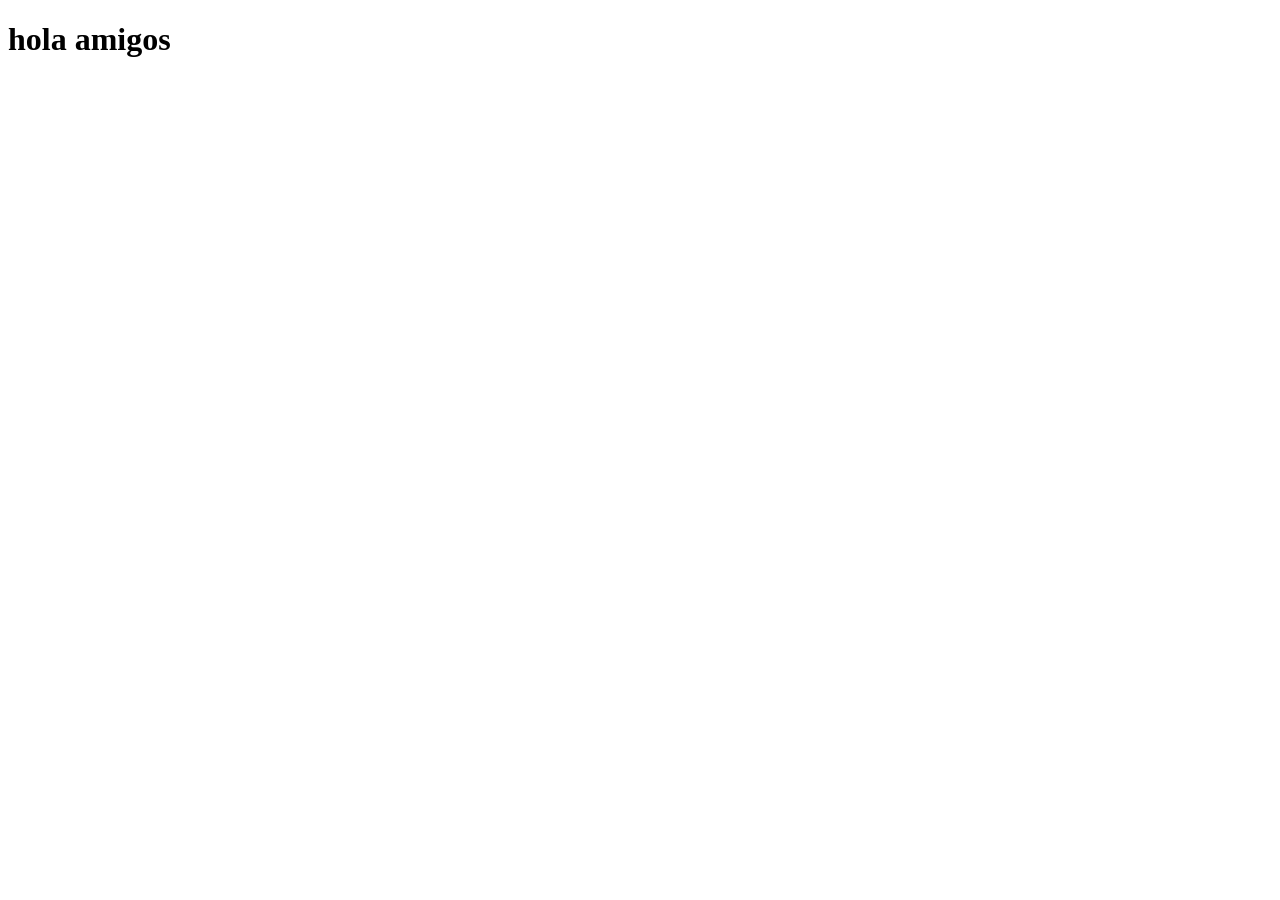
==== index.html @ ab9dc367 "Create index.html" ====
<!DOCTYPE html>
<html lang="en">
<head>
    <meta charset="UTF-8">
    <meta name="viewport" content="width=device-width, initial-scale=1.0">
    <title>Document</title>
</head>
<body>
    <h1> hola amigos </h1>
    
</body>
</html>
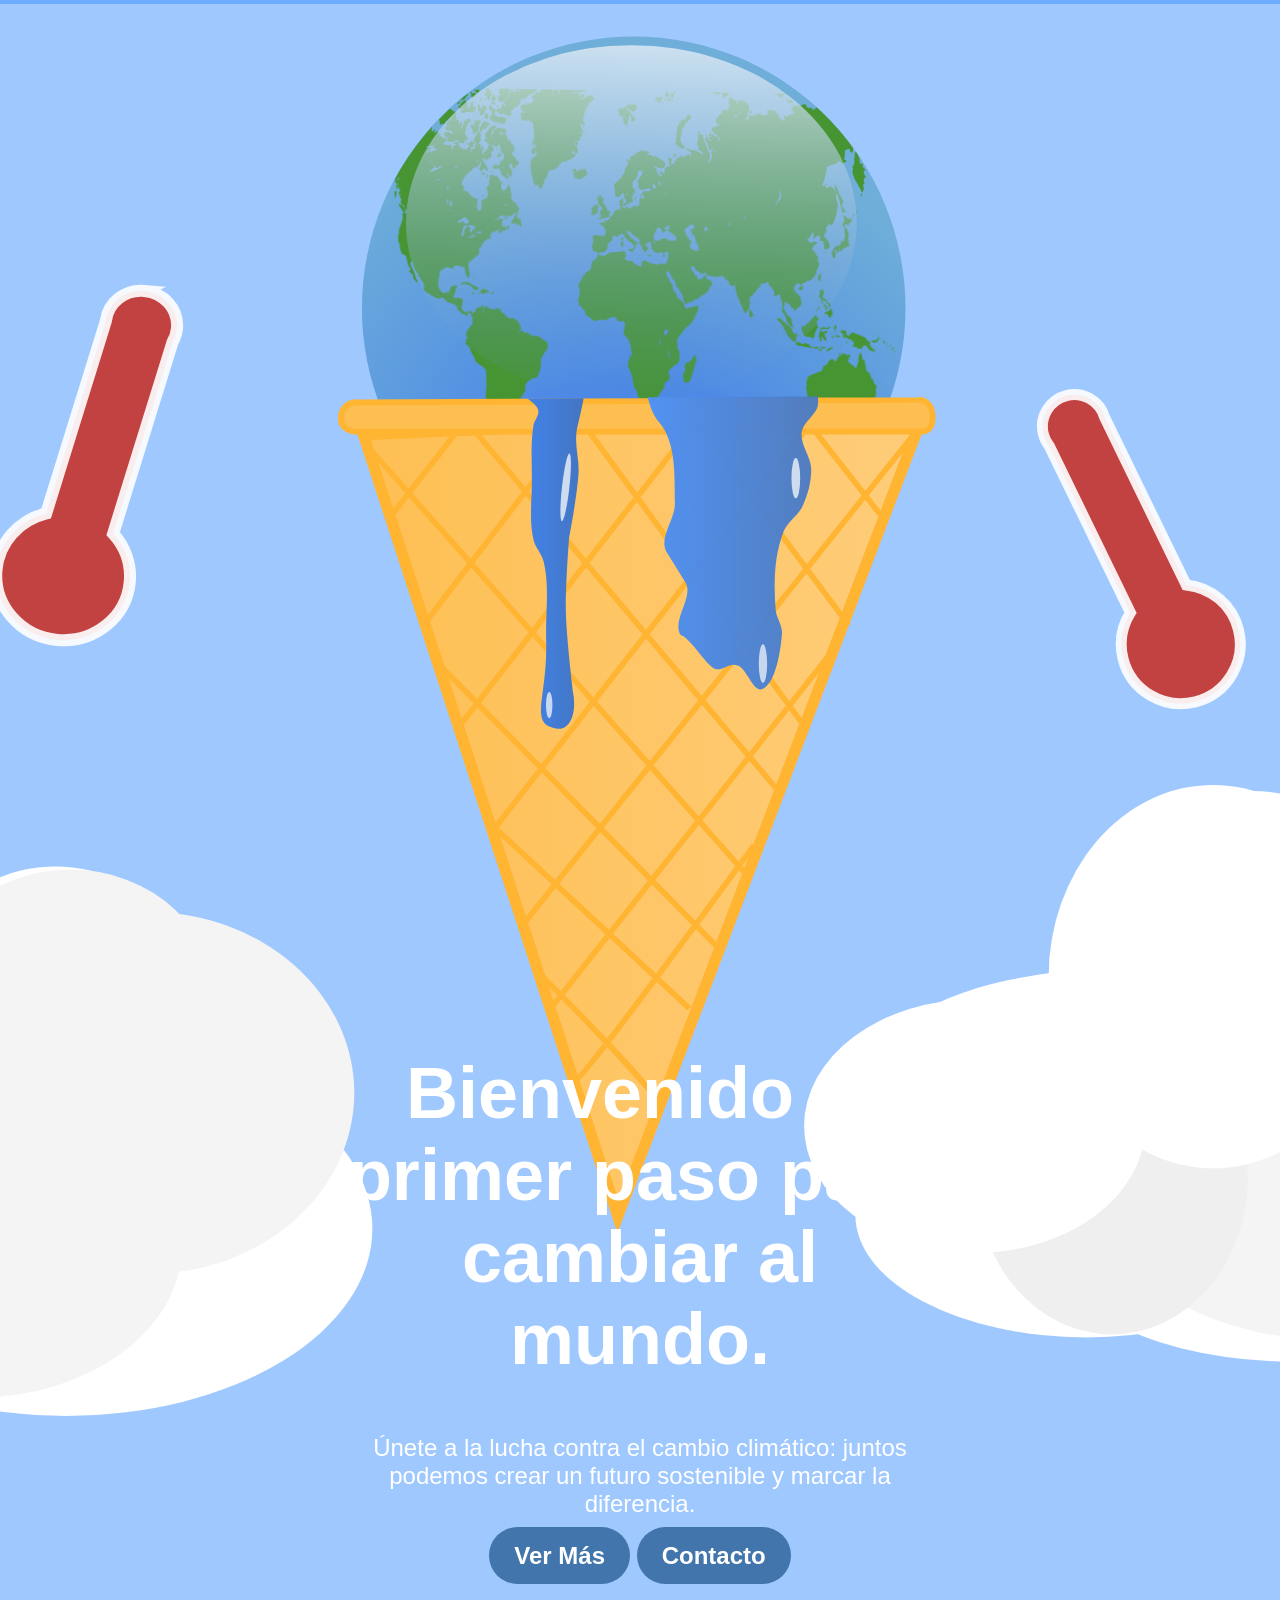
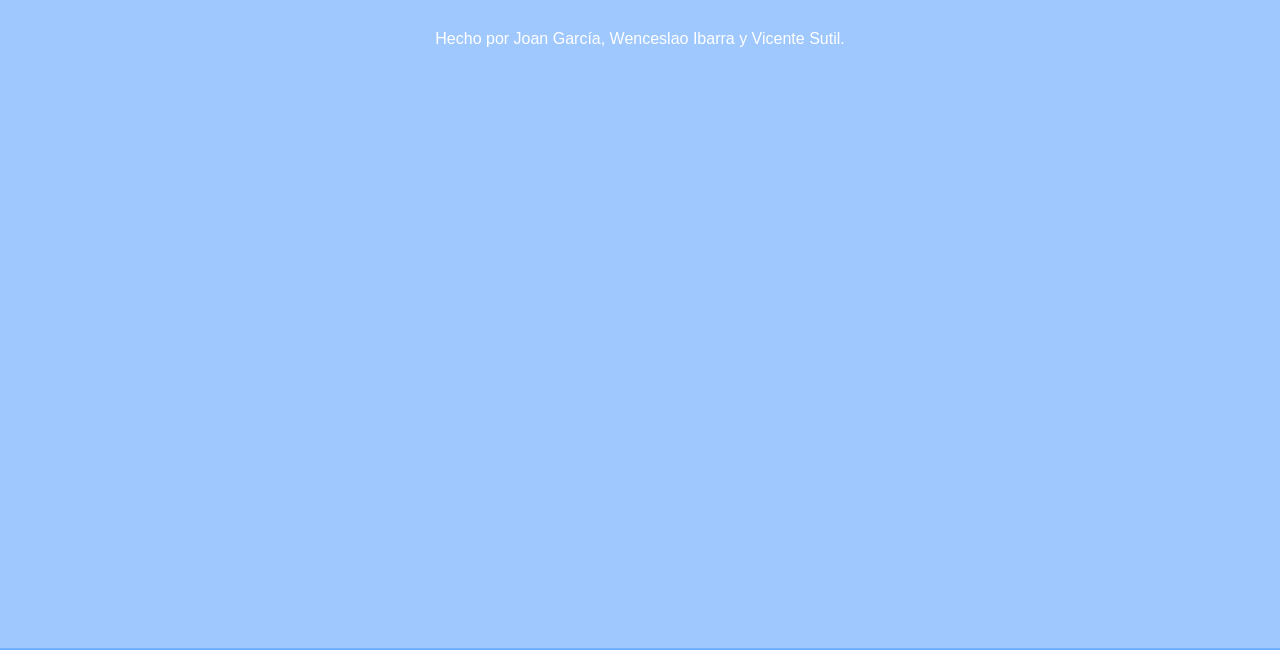
==== commit 6a1689bd: "Add files via upload" ====
--- a/index.html
+++ b/index.html
@@ -1,12 +1,26 @@
 <!DOCTYPE html>
-<html lang="en">
+<html lang="es">
 <head>
     <meta charset="UTF-8">
     <meta name="viewport" content="width=device-width, initial-scale=1.0">
-    <title>Document</title>
+    <title>Cambio Climático</title>
+    <link rel="icon" type="image/png" href="favicon.png">
+    <link rel="stylesheet" href="style.css"> 
 </head>
 <body>
-    <h1> hola amigos </h1>
-    
+    <div class="background-image"></div>
+    <div class="container">
+        <header>
+            Bienvenido al primer paso para cambiar al mundo.
+        </header>
+        <main>
+            <p>Únete a la lucha contra el cambio climático: juntos podemos crear un futuro sostenible y marcar la diferencia.</p>
+            <a href="https://ciencia.nasa.gov/cambio-climatico/evidencia/" class="button">Ver Más</a>
+            <a href="contacto.php" class="button">Contacto</a>
+        </main>
+        <footer>
+            Hecho por Joan García, Wenceslao Ibarra y Vicente Sutil.
+        </footer>
+    </div>
 </body>
-</html>
+</html>
--- a/style.css
+++ b/style.css
@@ -0,0 +1,140 @@
+
+body, html {
+    margin: 0;
+    padding: 0;
+    width: 100%;
+    height: 100%;
+    font-family: 'Franklin Gothic Medium', 'Arial Narrow', Arial, sans-serif, 'sans-serif';
+}
+
+.background-image {
+    position: absolute;
+    top: 0;
+    left: 0;
+    width: 100%;
+    height: 250%;
+    background-image: url('fondo.svg');
+    background-size: cover;
+    background-position: center;
+    z-index: -1;
+    opacity: 0.8;
+}
+
+.container {
+    position: absolute;
+    z-index: 1;
+    display: flex;
+    flex-direction: column;
+    justify-content: center;
+    align-items: center;
+    height: 100%;
+    color: white;
+    text-align: center;
+    width: 600px;
+    left: calc(50% - 300px);
+    top: 900px;
+}
+
+header {
+    font-size: 4.5em;
+    margin-bottom: 30px;
+    font-weight: bold;
+}
+
+main {
+    font-size: 1.5em;
+    margin-bottom: 40px;
+}
+
+footer {
+    font-size: 1em;
+    margin-top: 20px;
+}
+
+.button {
+    padding: 15px 25px;
+    font-size: 1em;
+    color: white;
+    background-color: #4275ac;
+    border: none;
+    border-radius: 35px;
+    cursor: pointer;
+    text-decoration: none;
+    font-weight: bold;
+}
+
+.button:hover {
+    background-color: #67affd;
+}
+
+.caja {
+   
+    margin-left: auto;
+    margin-right: auto;
+    place-items: center;
+    align-items: center;
+    background-color:#79ace2;
+    border-radius: 15%;
+    width: 40%;
+    height: 70%;
+
+    
+}
+
+
+
+input {
+    display: block;
+}
+
+
+
+
+.btn-aceptar {
+    background-color: #4CAF50; 
+    color: white; 
+    padding: 10px 20px; 
+    font-size: 16px;
+    border: none;
+    border-radius: 20px; 
+    cursor: pointer;
+    transition: background-color 0.3s ease; 
+    margin-bottom: 10px;
+
+
+   
+   
+  }
+  
+  .btn-aceptar:hover {
+    background-color: #45a049; 
+  }
+  
+  .btn-aceptar:active {
+    background-color: #295c2a; 
+  }
+
+
+  .btn-limpiar {
+    background-color: #e21818; 
+    
+    color: white; 
+    padding: 10px 20px; 
+    font-size: 16px;
+    border: none;
+    border-radius: 20px; 
+    cursor: pointer;
+    transition: background-color 0.3s ease; 
+   
+    
+  }
+  
+  .btn-limpiar:hover {
+    background-color: #a01515; 
+  }
+  
+  .btn-limpiar:active {
+    background-color: #5f1313; 
+  }
+  
+  
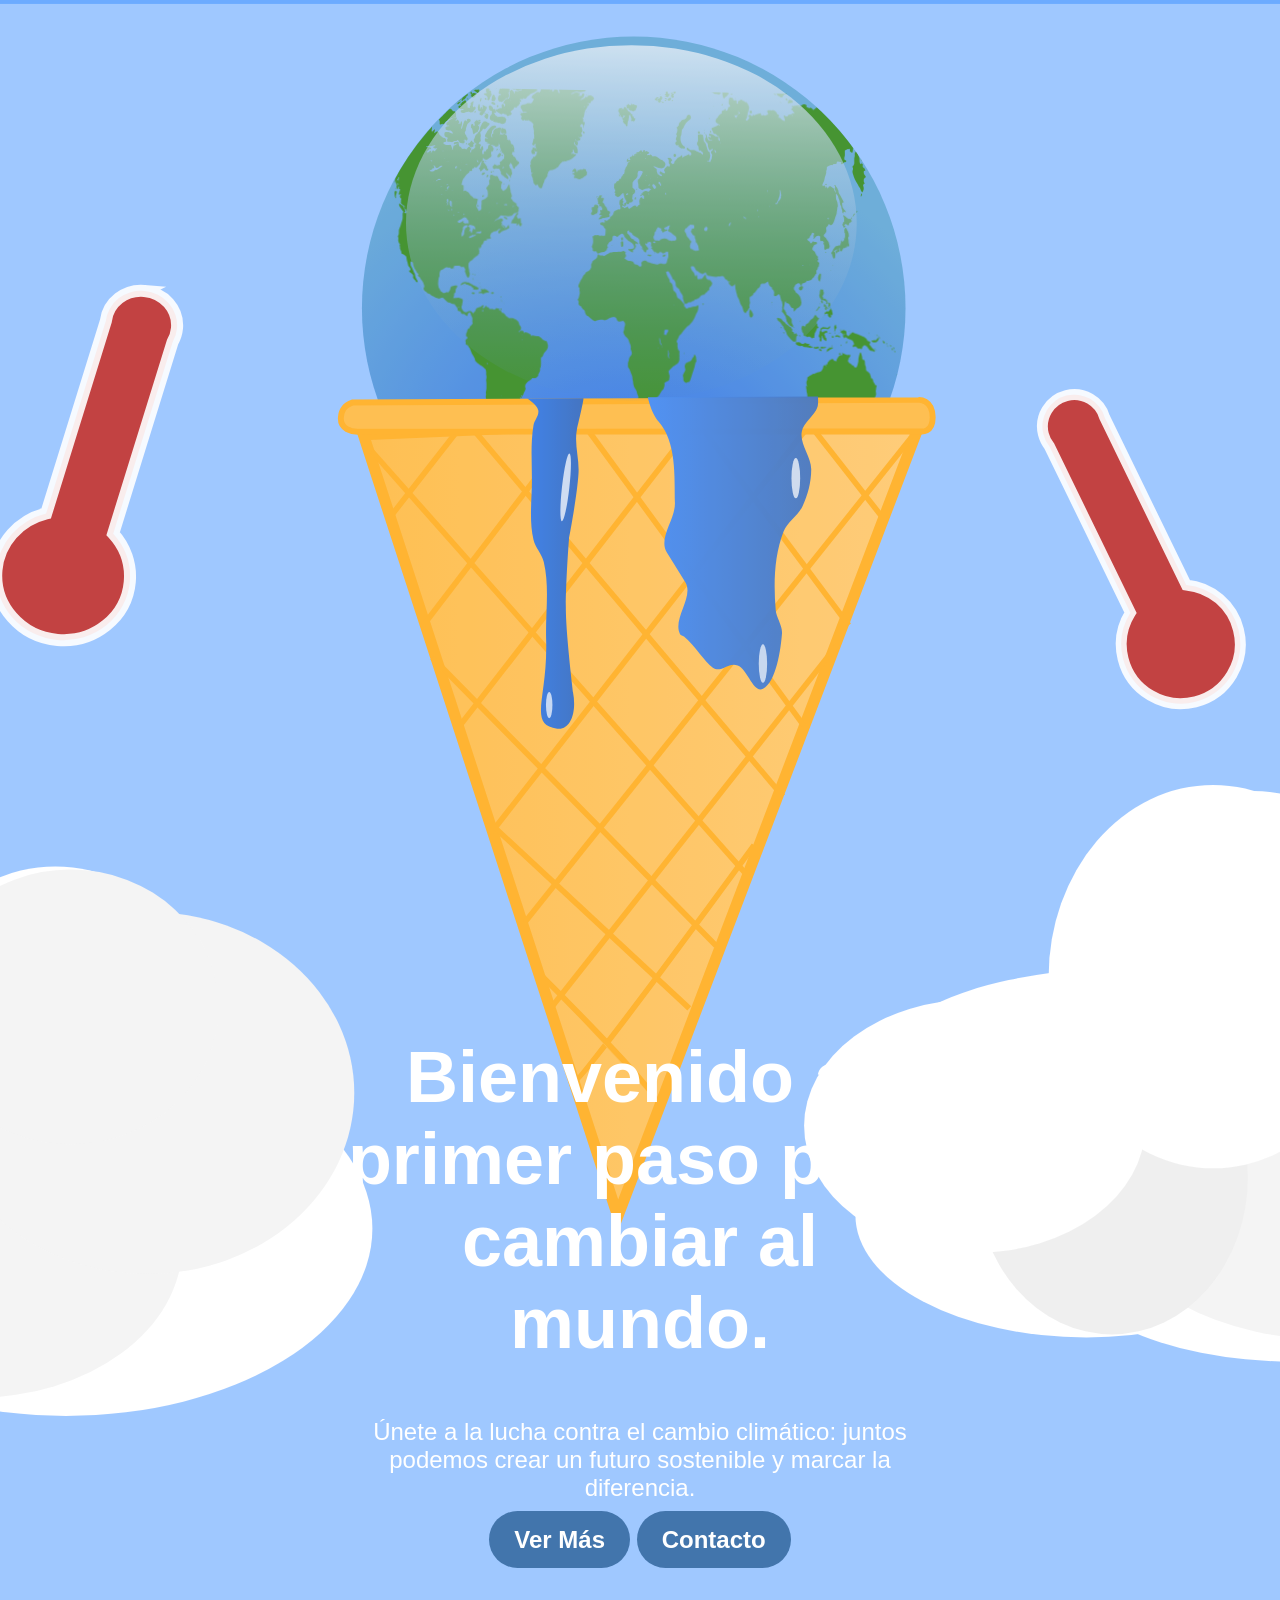
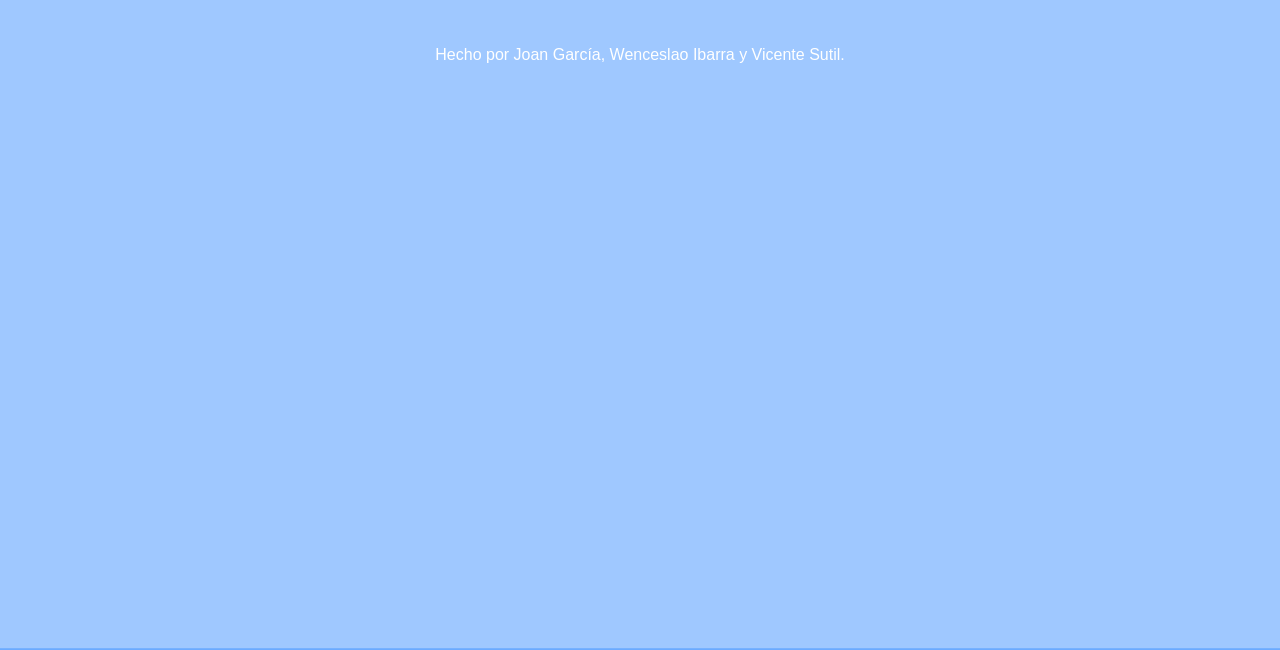
==== commit 3226d52a: "Update index.html" ====
--- a/index.html
+++ b/index.html
@@ -17,10 +17,11 @@
             <p>Únete a la lucha contra el cambio climático: juntos podemos crear un futuro sostenible y marcar la diferencia.</p>
             <a href="https://ciencia.nasa.gov/cambio-climatico/evidencia/" class="button">Ver Más</a>
             <a href="contacto.php" class="button">Contacto</a>
+            <h1 hola! </h1>
         </main>
         <footer>
             Hecho por Joan García, Wenceslao Ibarra y Vicente Sutil.
         </footer>
     </div>
 </body>
-</html>+</html>
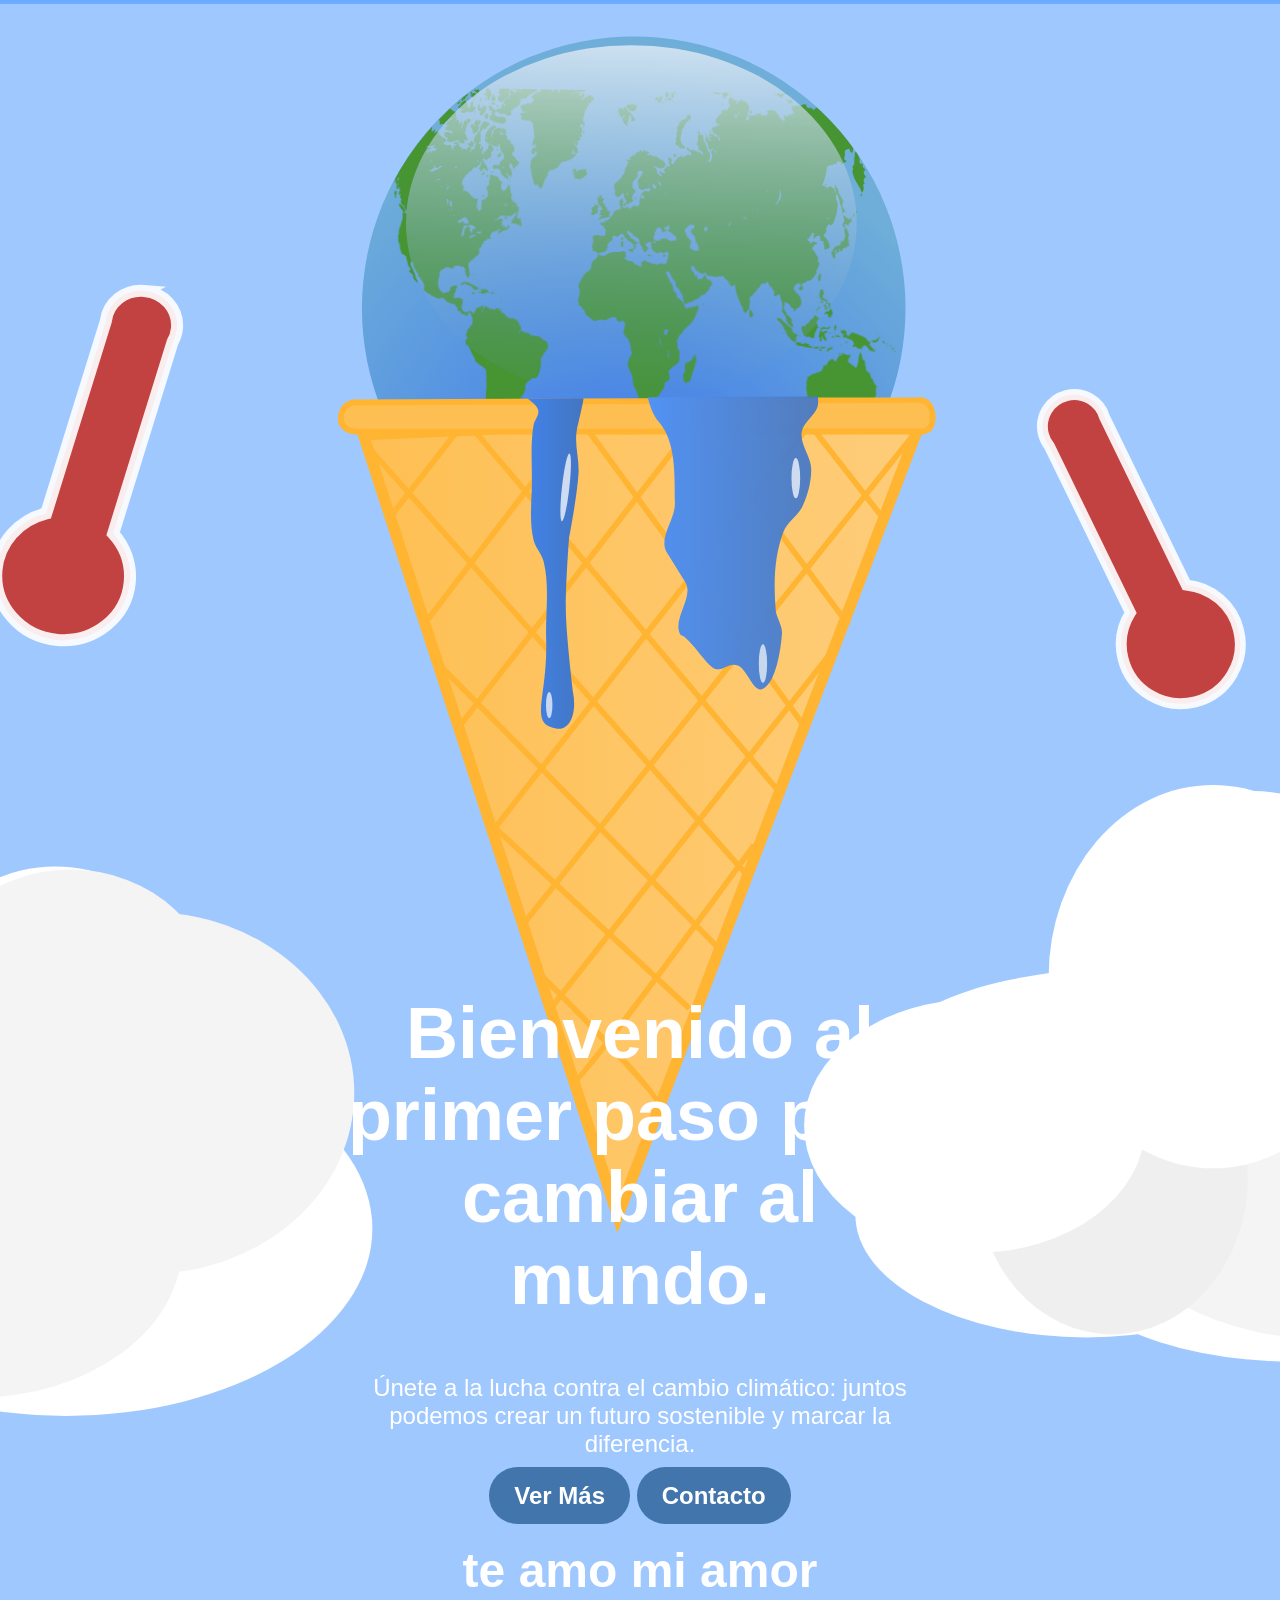
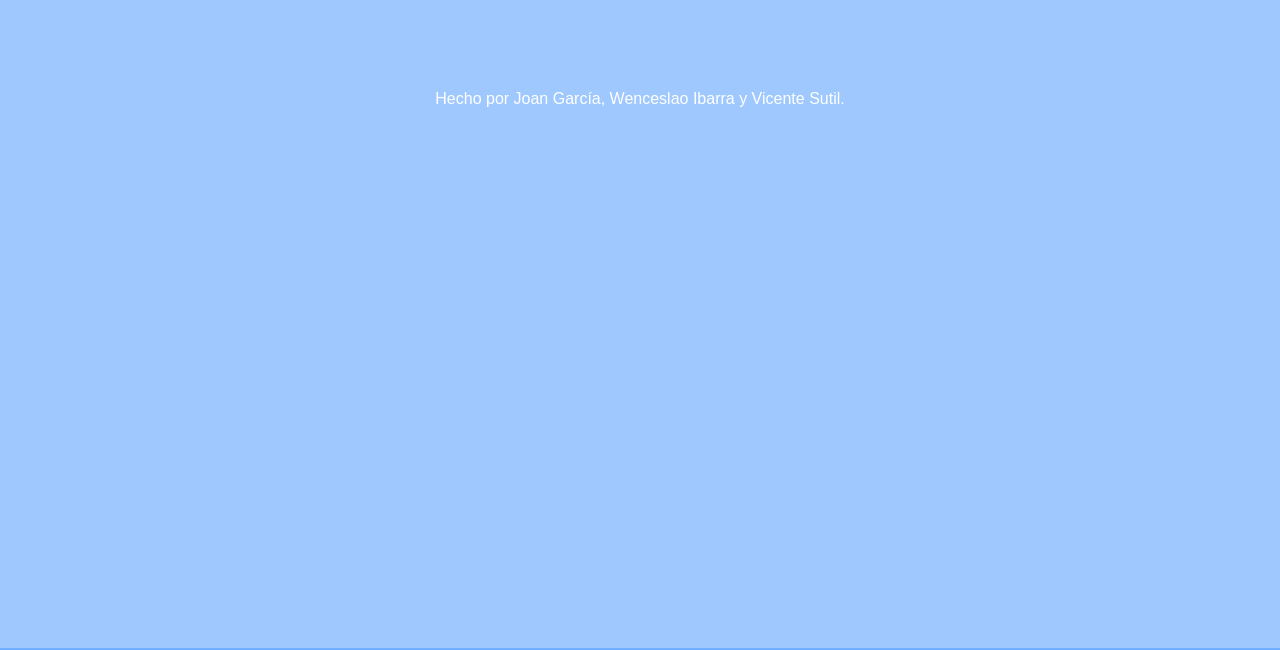
==== commit a63c7881: "Update index.html" ====
--- a/index.html
+++ b/index.html
@@ -17,7 +17,7 @@
             <p>Únete a la lucha contra el cambio climático: juntos podemos crear un futuro sostenible y marcar la diferencia.</p>
             <a href="https://ciencia.nasa.gov/cambio-climatico/evidencia/" class="button">Ver Más</a>
             <a href="contacto.php" class="button">Contacto</a>
-            <h1 hola! </h1>
+            <h1> te amo mi amor </h1>
         </main>
         <footer>
             Hecho por Joan García, Wenceslao Ibarra y Vicente Sutil.
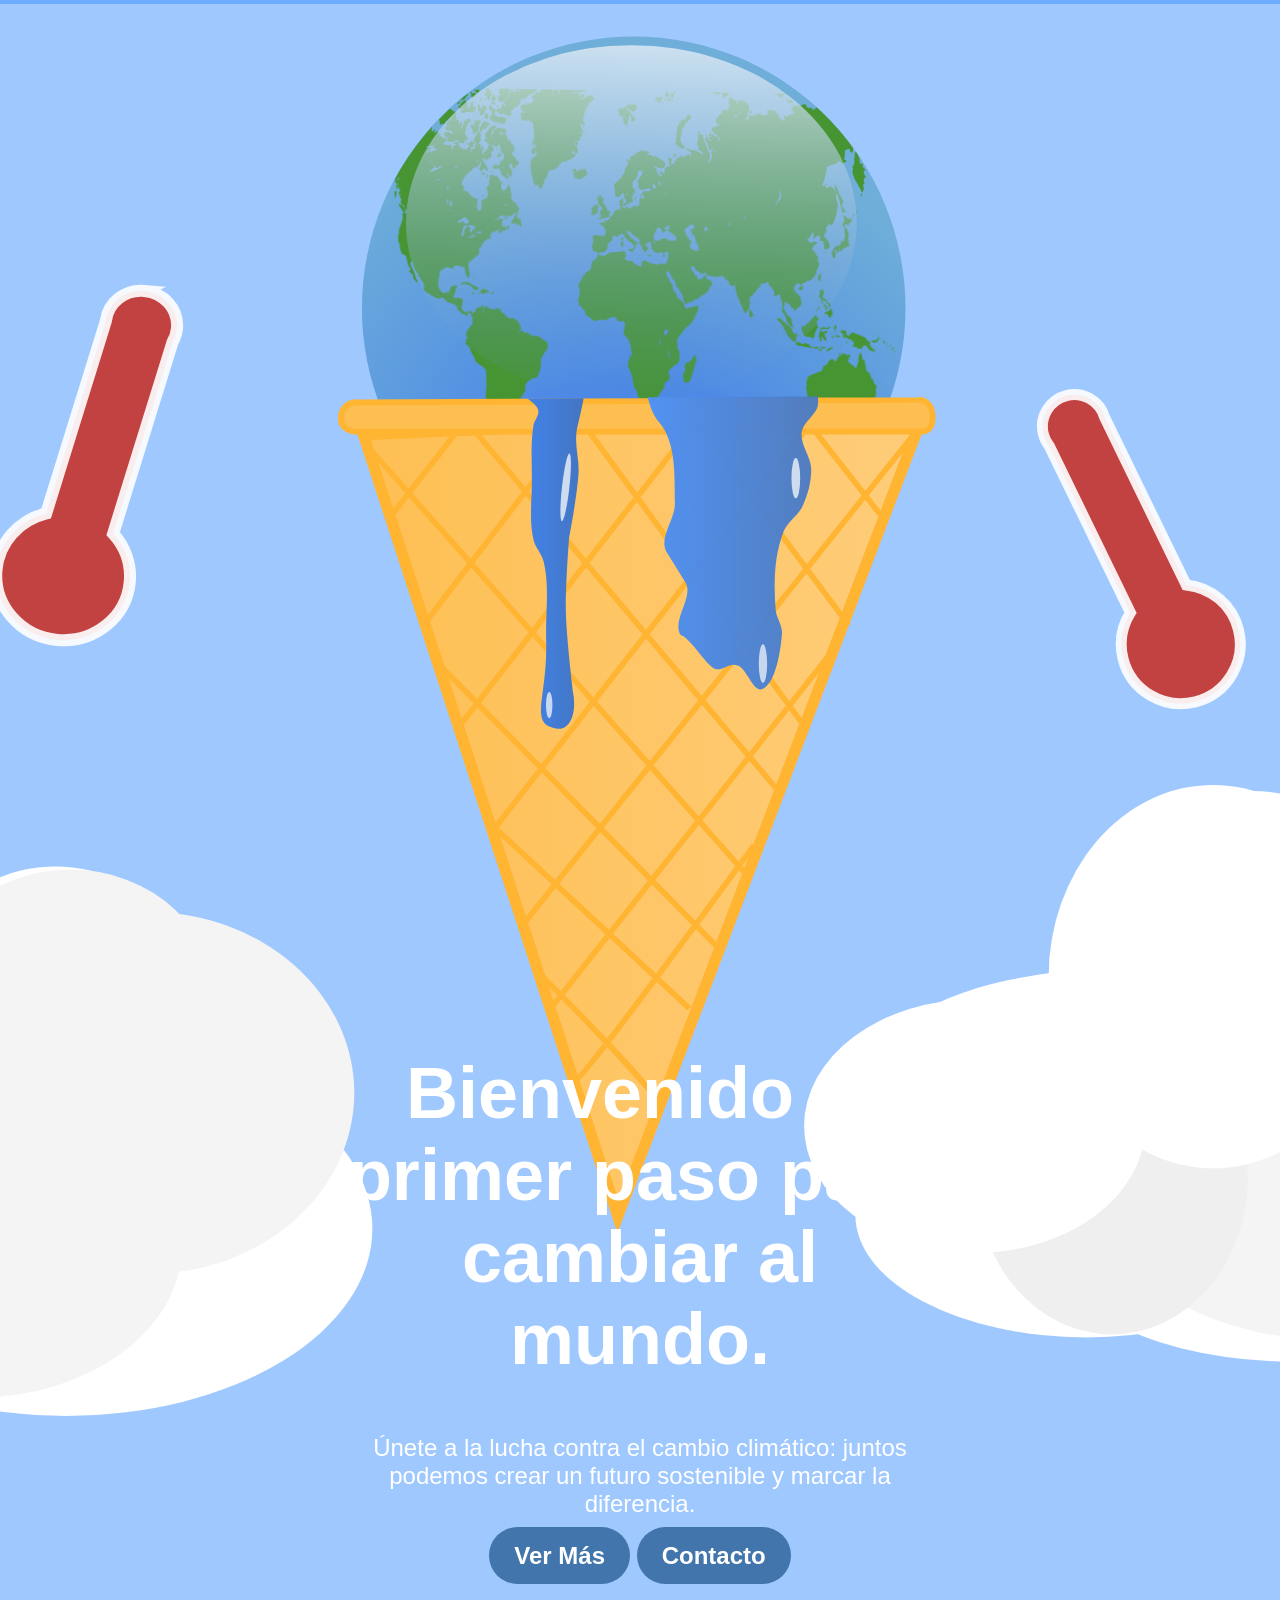
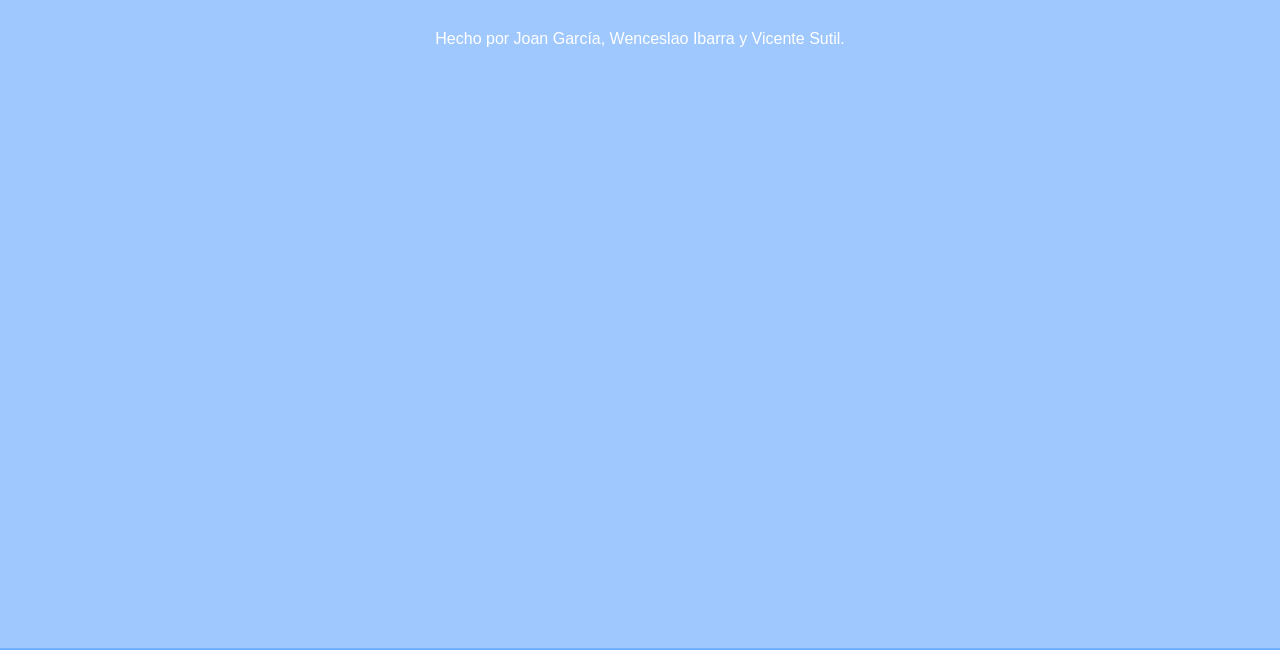
==== commit 434d04ab: "Update index.html" ====
--- a/index.html
+++ b/index.html
@@ -17,7 +17,6 @@
             <p>Únete a la lucha contra el cambio climático: juntos podemos crear un futuro sostenible y marcar la diferencia.</p>
             <a href="https://ciencia.nasa.gov/cambio-climatico/evidencia/" class="button">Ver Más</a>
             <a href="contacto.php" class="button">Contacto</a>
-            <h1> te amo mi amor </h1>
         </main>
         <footer>
             Hecho por Joan García, Wenceslao Ibarra y Vicente Sutil.
